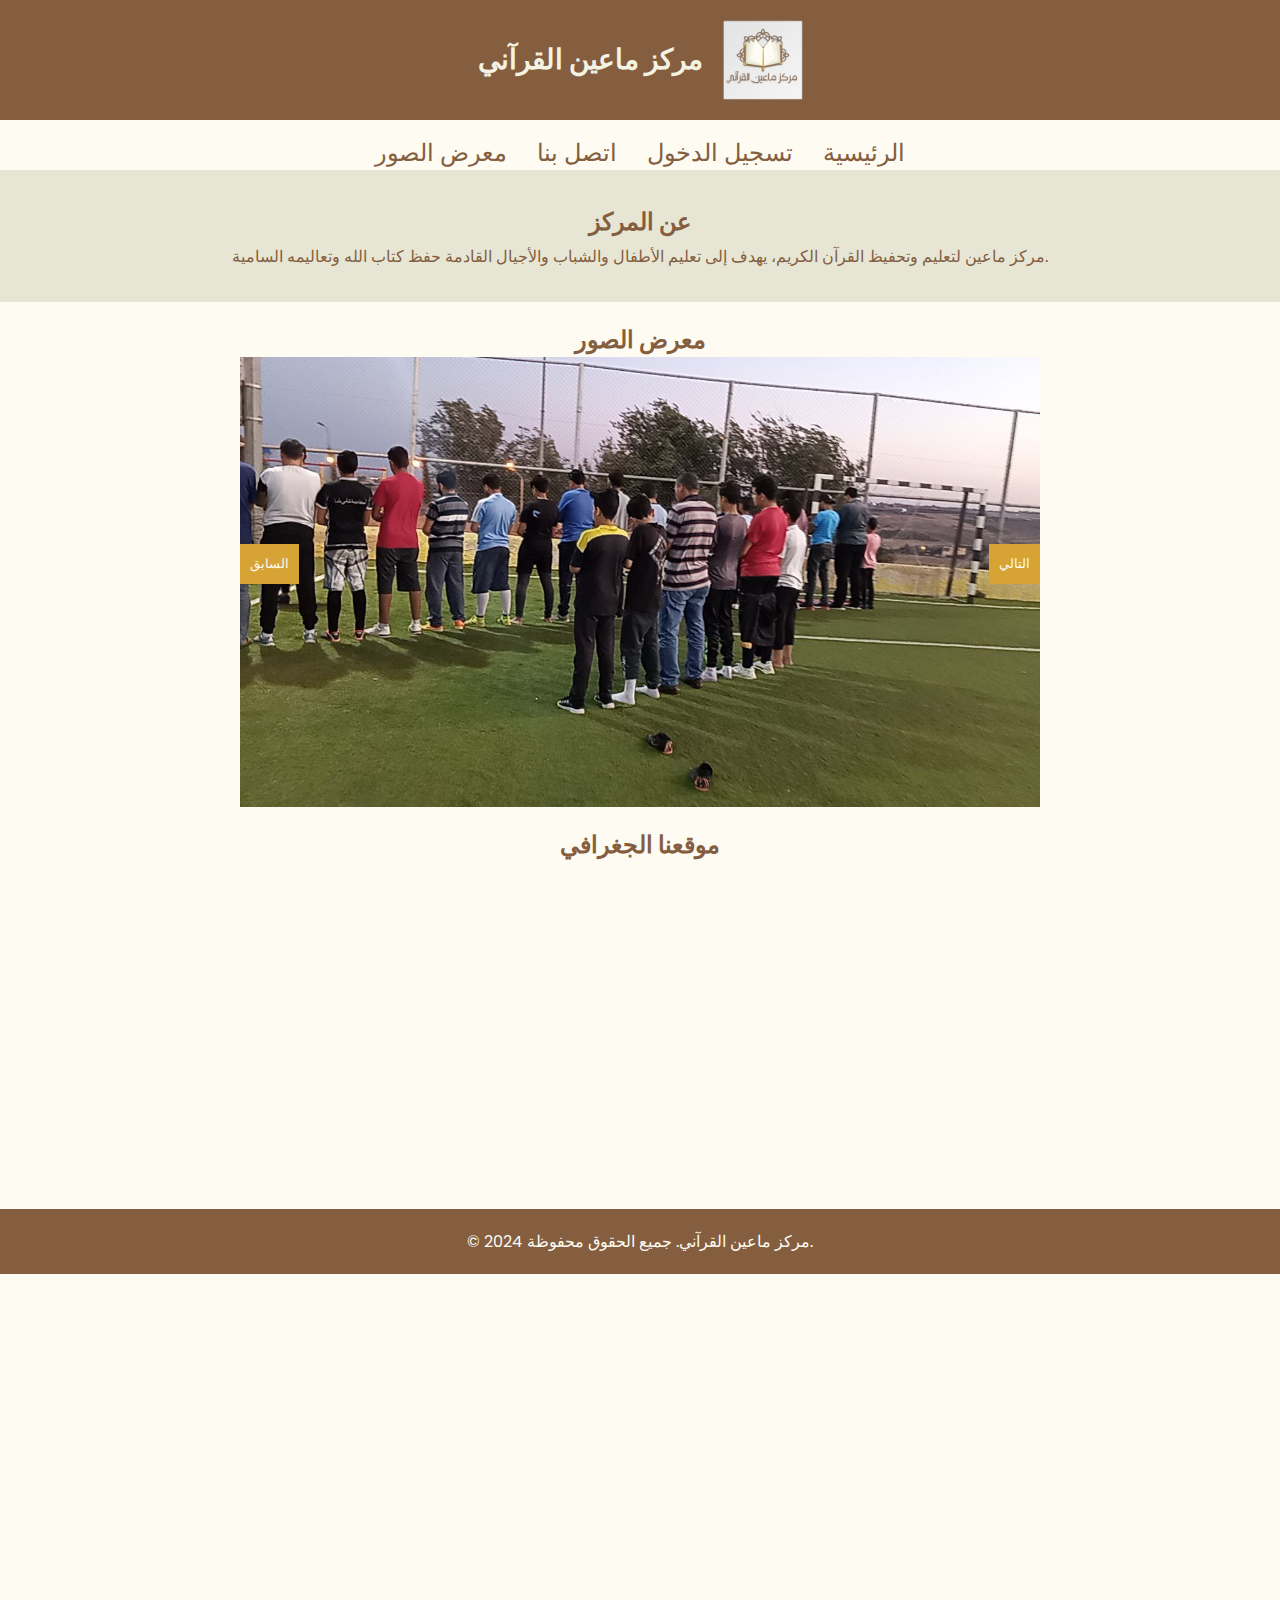
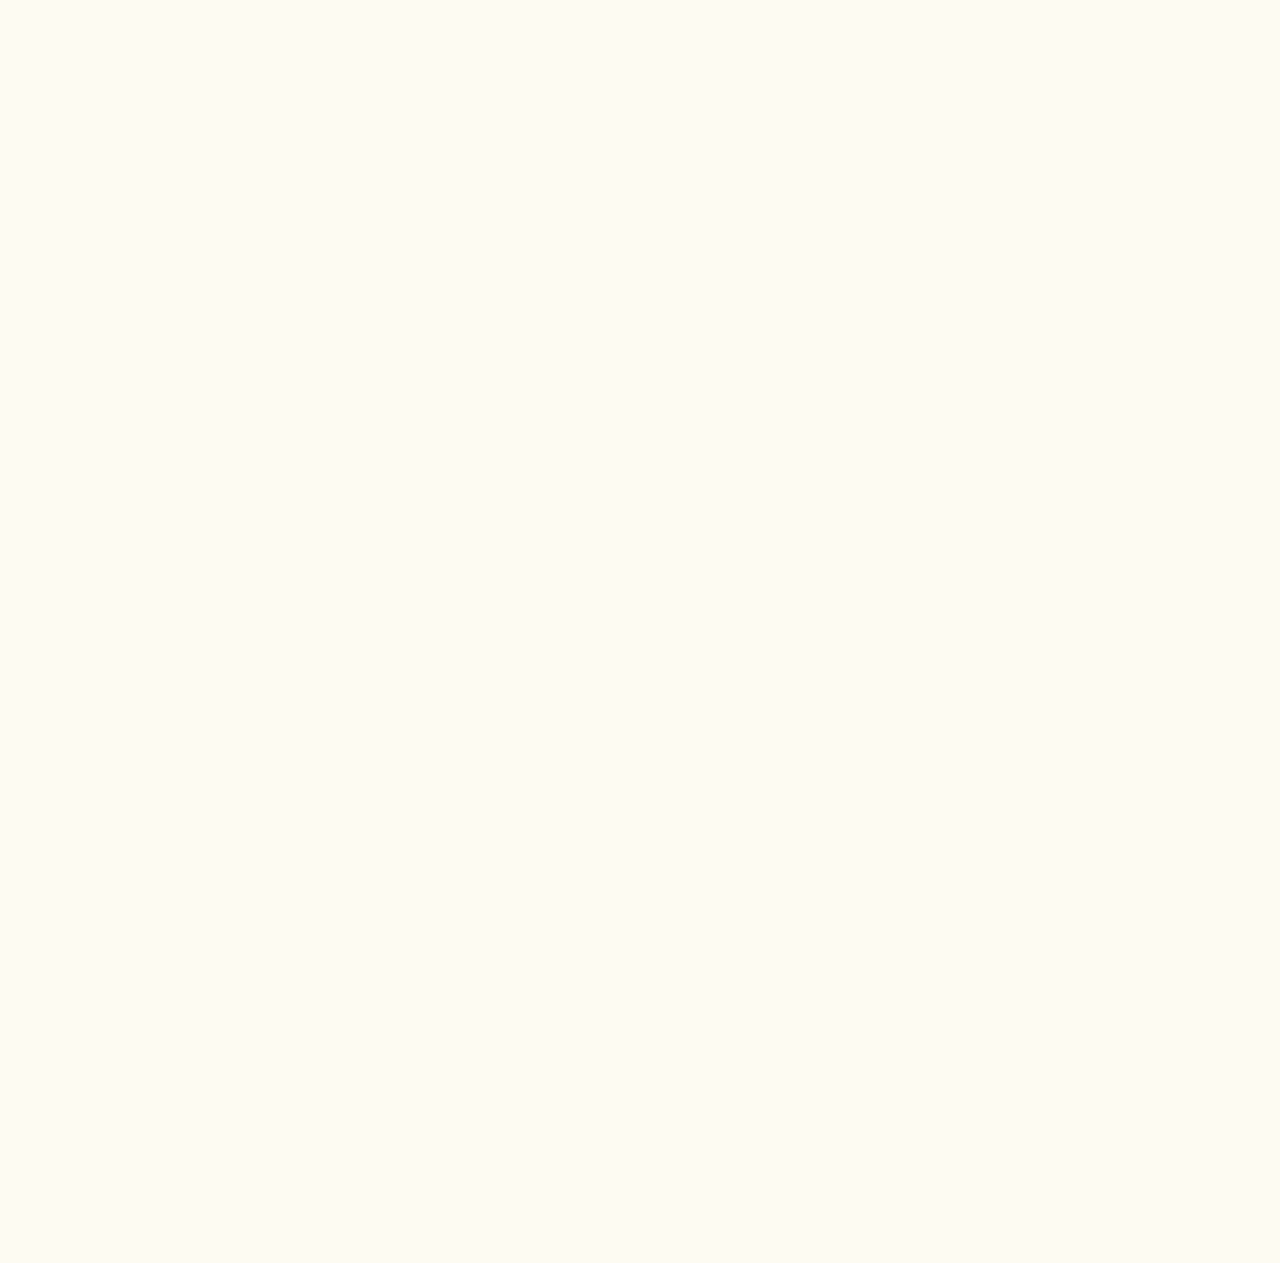
==== 0799526154.html @ 7180acee "update 0.7" ====
<!DOCTYPE html>
<html lang="ar">
<head>
    <meta charset="UTF-8">
    <meta name="viewport" content="width=device-width, initial-scale=1.0">
    <title>مركز ماعين القرآني</title>
    <link href="https://fonts.googleapis.com/css2?family=Amiri&display=swap" rel="stylesheet">
    
    <link rel="stylesheet" href="style.css" />
    
</head>
        <style>
            /* إخفاء المحتوى في البداية */
            #protected-content {
                display: none;
            }
            
        </style>
        <script>
            function checkPassword() {
                var password = prompt("الرجاء إدخال كلمة المرور:");
                
                // تحقق من كلمة المرور
                if (password === "12345") {
                    // إذا كانت كلمة المرور صحيحة، عرض المحتوى
                    document.getElementById('protected-content').style.display = 'block';
                } else {
                    // إعادة توجيه المستخدم أو إعطاء رسالة خطأ
                    alert("كلمة المرور خاطئة!");
                    window.location.href = "/"; // يمكنك تغيير الرابط إلى المكان الذي ترغب في تحويله
                }
            }
</script>
<body  dir="rtl" onload="checkPassword()">
    <div id="protected-content">
<header>
    
    <img src="logo.png" alt="شعار مركز ماعين القرآني">
    <h1>مركز ماعين القرآني</h1>
</header>

<nav>
    <ul>
        <li><a href="/">الرئيسية</a></li>
        <li><a href="/Login">تسجيل الدخول</a></li>
        <li><a href="/Contact">اتصل بنا</a></li>
        <li><a href="/Gallery">معرض الصور</a></li>
    </ul>
</nav>

<section id="about">
    <h2>الطالب حسام أمجد السنيان:</h2>
    <nav>   

    <iframe src="https://docs.google.com/spreadsheets/d/e/2PACX-1vSfB8CyplSW6MCRlagRYNAlghiroYsqU8K7P9tEtxO1BAUDViLFbdOiQ219de32pkStcpHiZs7lwDN7/pubhtml?gid=694310649&amp;single=true&amp;widget=true&amp;headers=false"></iframe>
</nav>

    <h2>هل المعلومات غير واضحة؟</h2>  
    <ul>
        <li> 1. جرب تنزيل الملف <a href="https://docs.google.com/spreadsheets/d/e/2PACX-1vSfB8CyplSW6MCRlagRYNAlghiroYsqU8K7P9tEtxO1BAUDViLFbdOiQ219de32pkStcpHiZs7lwDN7/pub?output=pdf">تنزيل المعلومات</a></li>
        <li> 2. إذا كنت تسنخدم الهاتف جرب التدوير بالعرض</li>
    </ul>
</section>


<footer>
    <p>&copy; 2024 مركز ماعين القرآني. جميع الحقوق محفوظة.</p>
</footer>

<script>
    const images = document.querySelectorAll('#slider img');
    let currentIndex = 0;

    function showImage(index) {
        images.forEach((img, i) => {
            img.classList.toggle('active', i === index);
        });
    }

    document.getElementById('next').addEventListener('click', () => {
        currentIndex = (currentIndex + 1) % images.length;
        showImage(currentIndex);
    });

    document.getElementById('prev').addEventListener('click', () => {
        currentIndex = (currentIndex - 1 + images.length) % images.length;
        showImage(currentIndex);
    });

    setInterval(() => {
        currentIndex = (currentIndex + 1) % images.length;
        showImage(currentIndex);
    }, 3000);
</script>
    </div>
</body>
</html>
---- style.css ----
@import url("https://fonts.googleapis.com/css2?family=Poppins:wght@400;500;600;700&display=swap");
* {
  margin: 0;
  padding: 0;
  box-sizing: border-box;
  font-family: "Poppins", sans-serif;
}
body {
    font-family: 'Amiri', serif;
    background-color: #fdfbf2; /* لون الخلفية العام */
    color: #845e3e; /* لون النص الرئيسي */
    margin: 0;
    padding: 0;
    text-align: center;
}

header {
    background-color: #845e3e; /* لون الترويسة */
    padding: 20px;
    color: #fdfbf2; /* لون النص في الترويسة */
    display: flex;
    align-items: center;
    justify-content: center;
    position: relative;
}

header img {
    width: 80px;
    height: auto;
    margin-left: 20px;
}

header h1 {
    font-size: 28px;
    margin: 0;
    color: #f4f3e3; /* لون العنوان */
}

nav ul {
    list-style-type: none;
    padding: 0;
    margin: 0;
    display: flex;
    justify-content: center;
    margin-top: 15px;
    direction: rtl;
}

nav ul li {
    margin: 0 15px;
}

nav ul li a {
    color: #845e3e; /* لون الروابط */
    text-decoration: none;
    font-size: 24px;
}

#about {
    padding: 30px;
    background-color: #e7e6d5; /* خلفية القسم */
    line-height: 1.8;
}

#slider {
    width: 100%;
    max-width: 800px;
    margin: 20px auto;
    position: relative;
}

#slider img {
    width: 100%;
    height: auto;
    display: none;
}

#slider img.active {
    display: block;
}

#slider .controls {
    position: absolute;
    top: 50%;
    width: 100%;
    display: flex;
    justify-content: space-between;
    transform: translateY(-50%);
}

#slider .controls button {
    background-color: #d6a334; /* لون أزرار التحكم بالصور */
    border: none;
    color: #fdfbf2;
    padding: 10px;
    cursor: pointer;
}

footer {
    background-color: #845e3e;
    padding: 20px;
    color: #fdfbf2;
}

footer a {
    color: #d9ca5e;
    text-decoration: none;
}

iframe {
    width: 100%;
    max-width: 800px;
    height: 300px;
    border: none;
    margin: 20px 0;
}

@media (max-width: 600px) {
    nav ul {
        flex-direction: column;
    }

    nav ul li {
        margin-bottom: 10px;
    }
}
::selection {
  background: rgba(26, 188, 156, 0.3);
}
.wrapper {
  width: 100%;
  background: #fff;
  border-radius: 5px;
  box-shadow: 0px 4px 10px 1px rgba(0, 0, 0, 0.1);
  direction: rtl;
  text-align: center;
}
.wrapper .title {
  height: 120px;
  background: #845e3e;
  border-radius: 5px 5px 0 0;
  color: #fff;
  font-size: 30px;
  font-weight: 600;
  display: flex;
  align-items: center;
  justify-content: center;
}
.wrapper form {
  padding: 25px 35px;
}
.wrapper form .row {
  height: 60px;
  margin-top: 15px;
  position: relative;
}
.wrapper form .row input {
  height: 100%;
  width: 100%;
  outline: none;
  padding-left: 70px;
  border-radius: 5px;
  border: 1px solid lightgrey;
  font-size: 18px;
  transition: all 0.3s ease;
  text-align: center;
}
form .row input:focus {
  border-color: #845e3e;
}
form .row input::placeholder {
  color: #999;
}
.wrapper form .row i {
  position: absolute;
  width: 55px;
  height: 100%;
  color: #fff;
  font-size: 22px;
  background: #845e3e;
  border: 1px solid #845e3e;
  border-radius: 5px 0 0 5px;
  display: flex;
  align-items: center;
  justify-content: center;
}
.wrapper form .pass {
  margin-top: 12px;
}
.wrapper form .pass a {
  color: #845e3e;
  font-size: 17px;
  text-decoration: none;
}
.wrapper form .pass a:hover {
  text-decoration: underline;
}
.wrapper form .button input {
  margin-top: 20px;
  color: #fff;
  font-size: 20px;
  font-weight: 500;
  padding-left: 0px;
  background: #845e3e;
  border: 1px solid #845e3e;
  cursor: pointer;
}
form .button input:hover {
  background: #845e3e;
}
.wrapper form .signup-link {
  text-align: center;
  margin-top: 45px;
  font-size: 17px;
}
.wrapper form .signup-link a {
  color: #845e3e;
  text-decoration: none;
}
form .signup-link a:hover {
  text-decoration: underline;
}
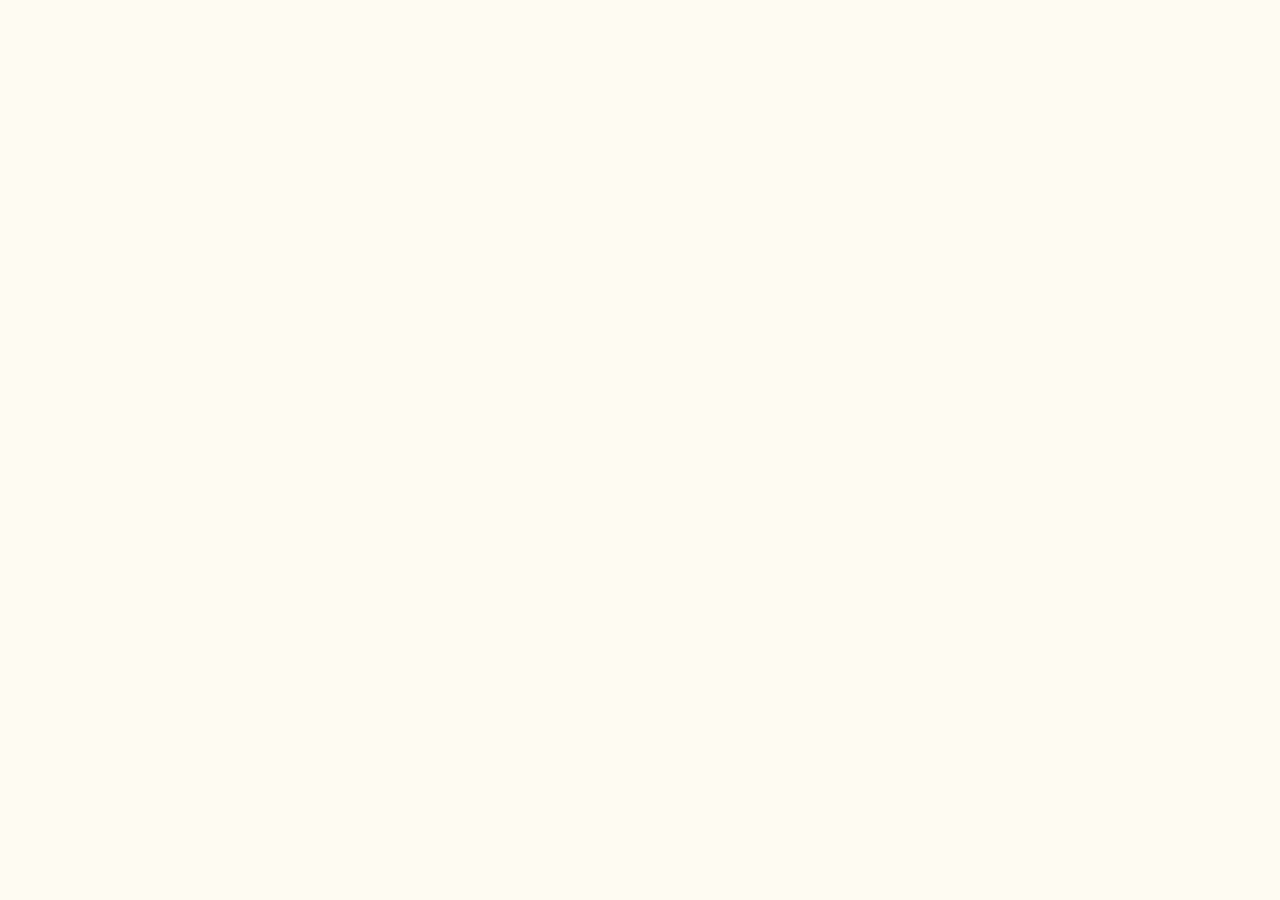
==== commit c2e92f61: "Update 0799526154.html" ====
--- a/0799526154.html
+++ b/0799526154.html
@@ -16,21 +16,7 @@
             }
             
         </style>
-        <script>
-            function checkPassword() {
-                var password = prompt("الرجاء إدخال كلمة المرور:");
-                
-                // تحقق من كلمة المرور
-                if (password === "12345") {
-                    // إذا كانت كلمة المرور صحيحة، عرض المحتوى
-                    document.getElementById('protected-content').style.display = 'block';
-                } else {
-                    // إعادة توجيه المستخدم أو إعطاء رسالة خطأ
-                    alert("كلمة المرور خاطئة!");
-                    window.location.href = "/"; // يمكنك تغيير الرابط إلى المكان الذي ترغب في تحويله
-                }
-            }
-</script>
+        
 <body  dir="rtl" onload="checkPassword()">
     <div id="protected-content">
 <header>
@@ -52,7 +38,7 @@
     <h2>الطالب حسام أمجد السنيان:</h2>
     <nav>   
 
-    <iframe src="https://docs.google.com/spreadsheets/d/e/2PACX-1vSfB8CyplSW6MCRlagRYNAlghiroYsqU8K7P9tEtxO1BAUDViLFbdOiQ219de32pkStcpHiZs7lwDN7/pubhtml?gid=694310649&amp;single=true&amp;widget=true&amp;headers=false"></iframe>
+    <iframe src="https://script.google.com/macros/s/AKfycbxm8c5xxugUKVURIgNK3gqLmHpkVYEaBi_m3P61OXli9orJ6BBPiQIxj00VSPMWvnQzlQ/exec"></iframe>
 </nav>
 
     <h2>هل المعلومات غير واضحة؟</h2>  
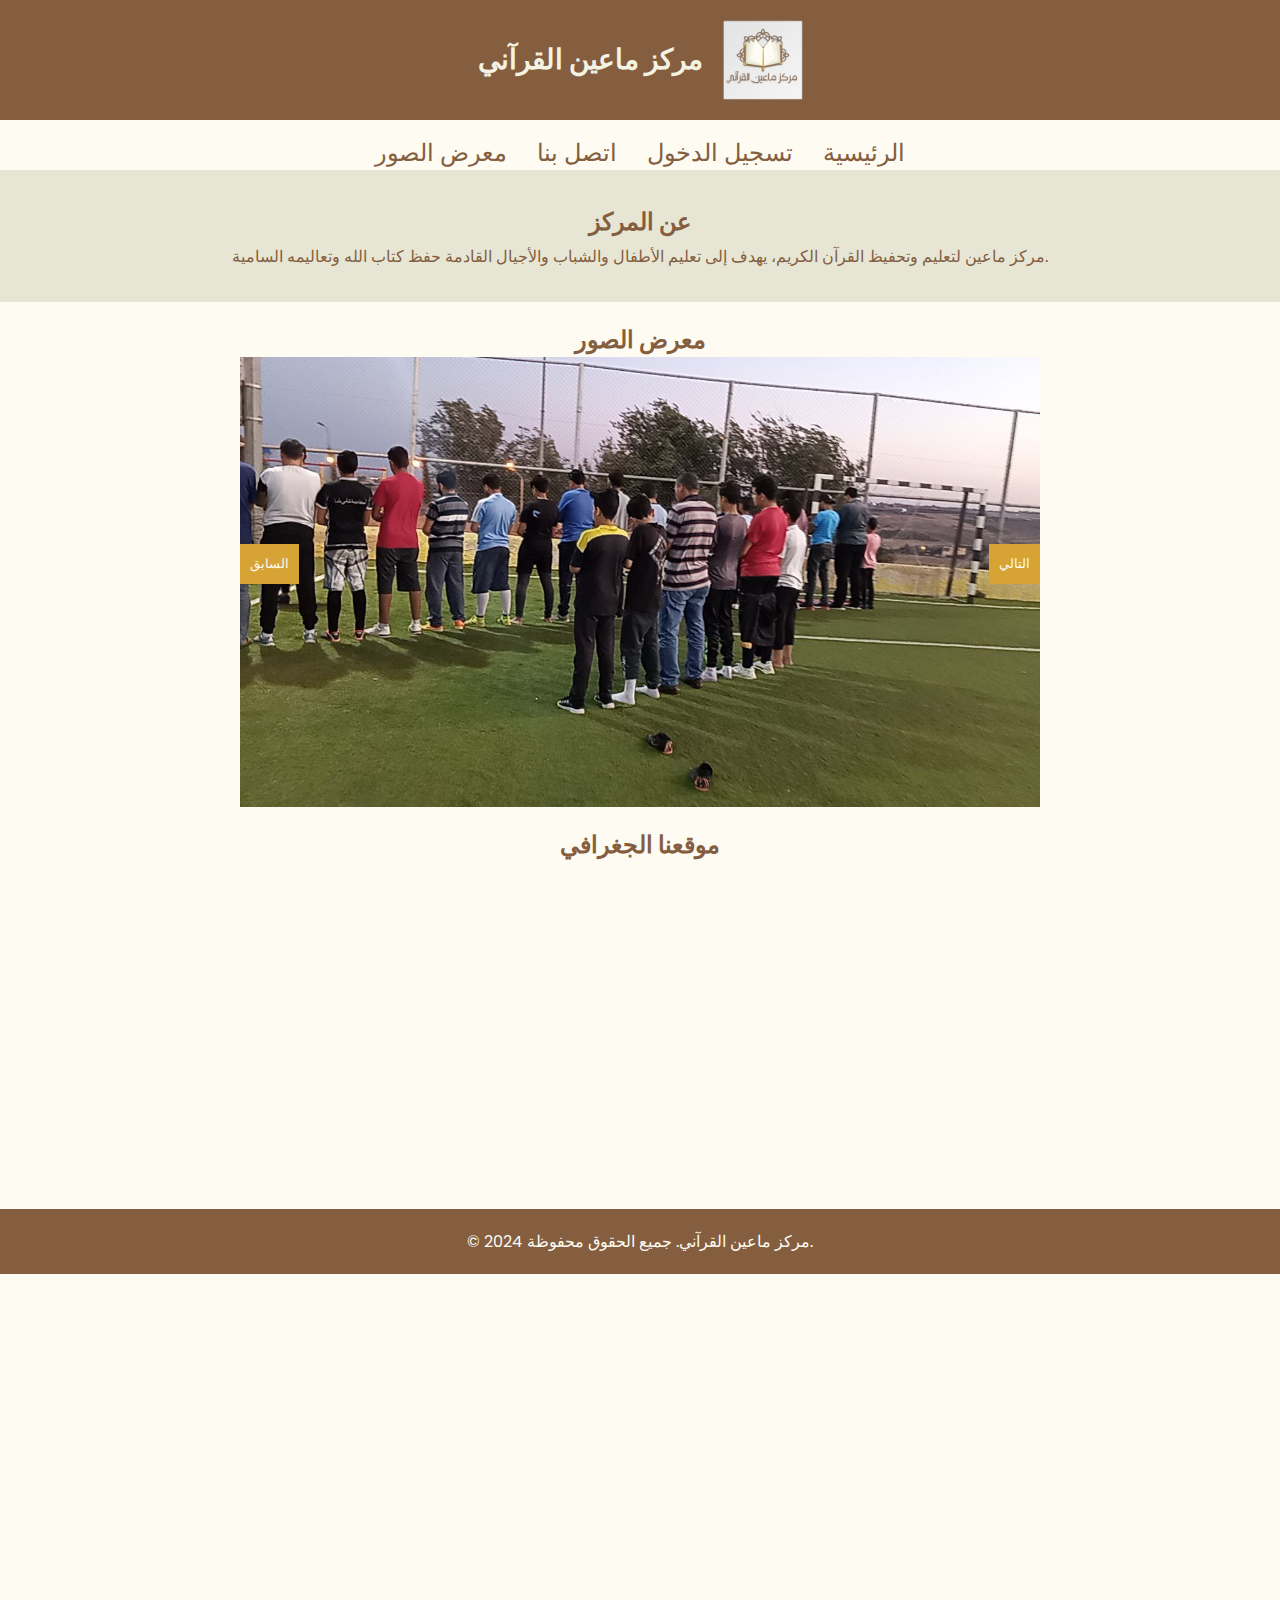
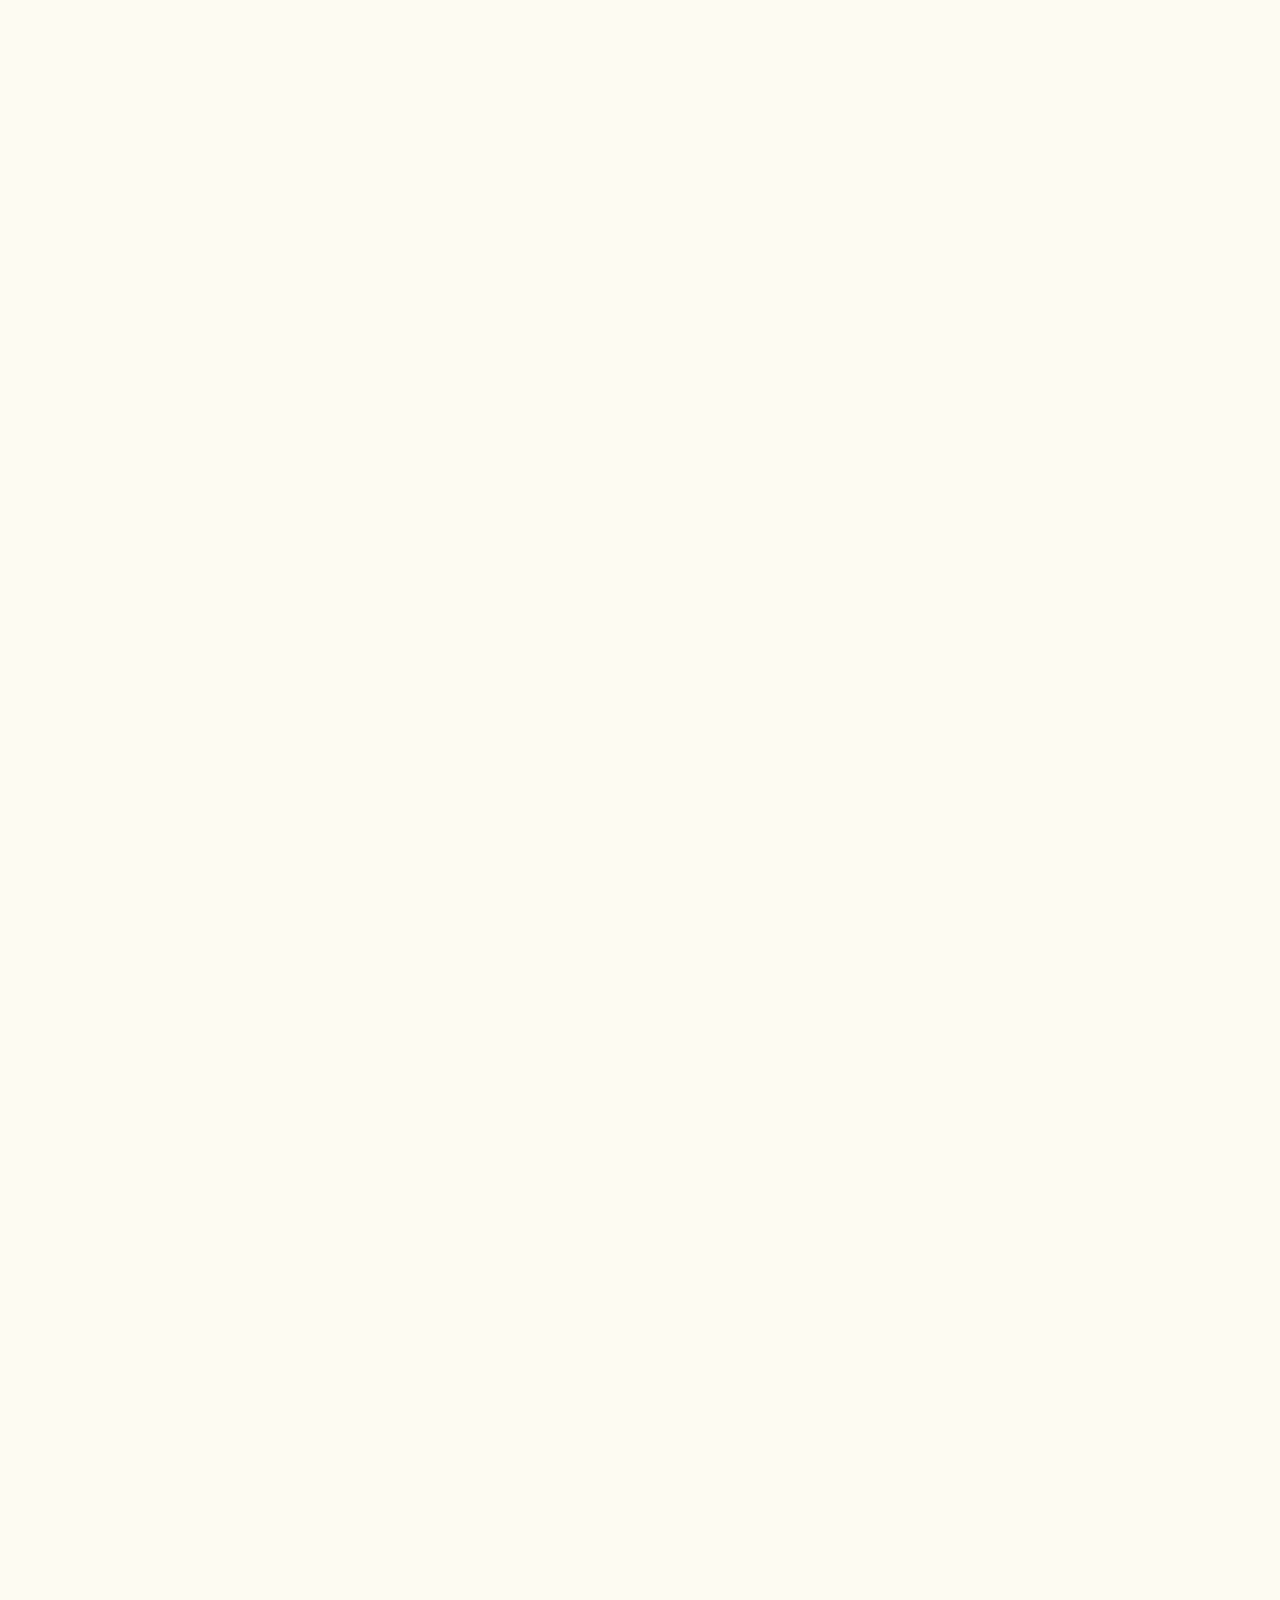
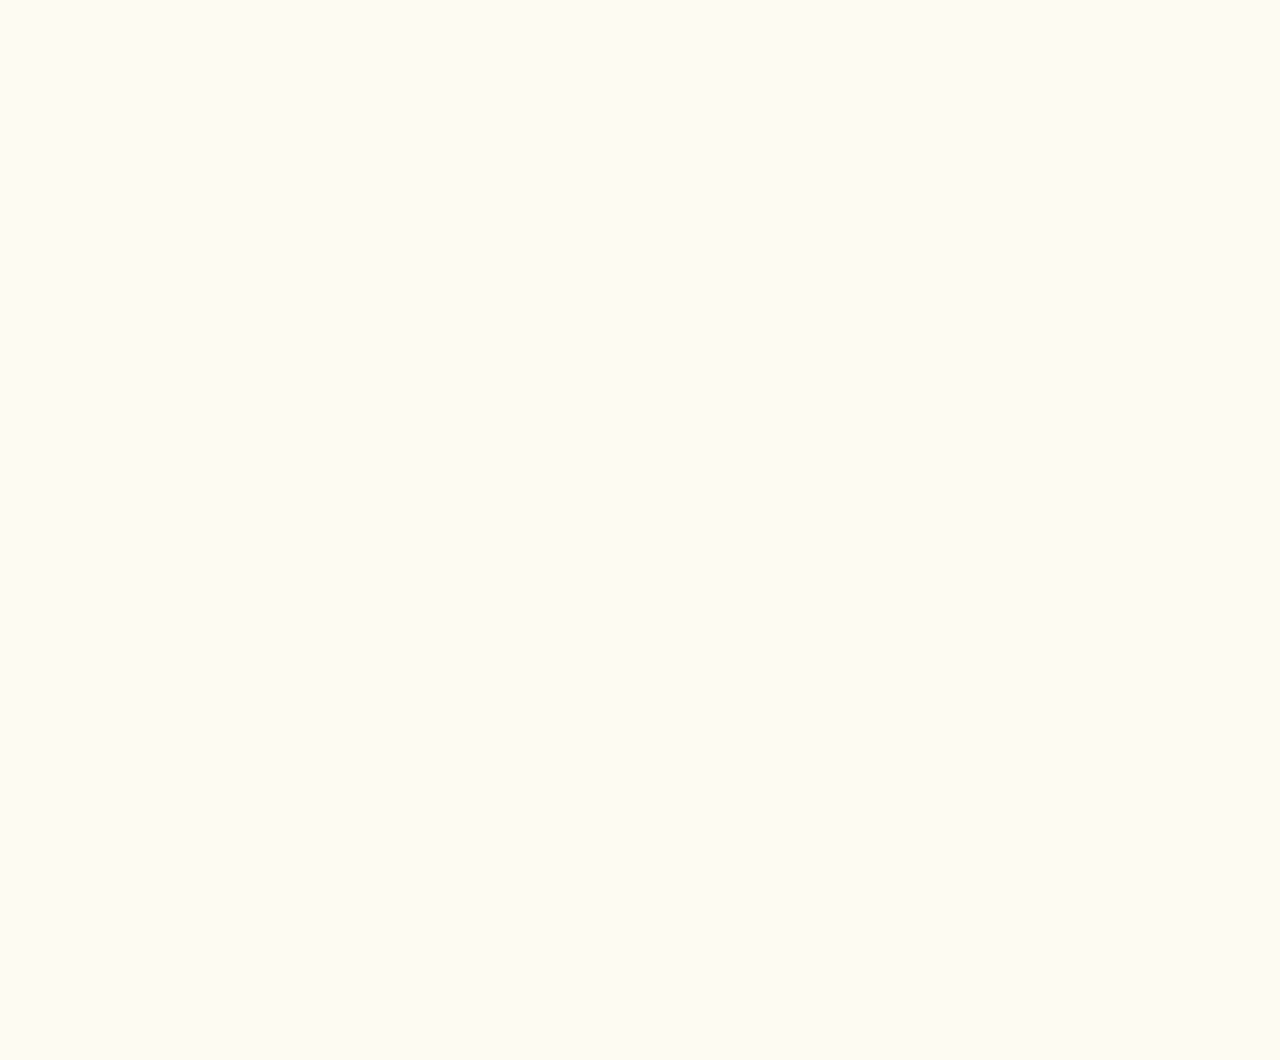
==== commit 0747e0c7: "Update 0799526154.html" ====
--- a/0799526154.html
+++ b/0799526154.html
@@ -16,7 +16,21 @@
             }
             
         </style>
-        
+        <script>
+            function checkPassword() {
+                var password = prompt("الرجاء إدخال كلمة المرور:");
+                
+                // تحقق من كلمة المرور
+                if (password === "12345") {
+                    // إذا كانت كلمة المرور صحيحة، عرض المحتوى
+                    document.getElementById('protected-content').style.display = 'block';
+                } else {
+                    // إعادة توجيه المستخدم أو إعطاء رسالة خطأ
+                    alert("كلمة المرور خاطئة!");
+                    window.location.href = "/"; // يمكنك تغيير الرابط إلى المكان الذي ترغب في تحويله
+                }
+            }
+</script>
 <body  dir="rtl" onload="checkPassword()">
     <div id="protected-content">
 <header>
@@ -38,8 +52,8 @@
     <h2>الطالب حسام أمجد السنيان:</h2>
     <nav>   
 
-    <iframe src="https://script.google.com/macros/s/AKfycbxm8c5xxugUKVURIgNK3gqLmHpkVYEaBi_m3P61OXli9orJ6BBPiQIxj00VSPMWvnQzlQ/exec"></iframe>
-</nav>
+        <iframe src="https://script.google.com/macros/s/AKfycbxm8c5xxugUKVURIgNK3gqLmHpkVYEaBi_m3P61OXli9orJ6BBPiQIxj00VSPMWvnQzlQ/exec"></iframe>
+    </nav>
 
     <h2>هل المعلومات غير واضحة؟</h2>  
     <ul>
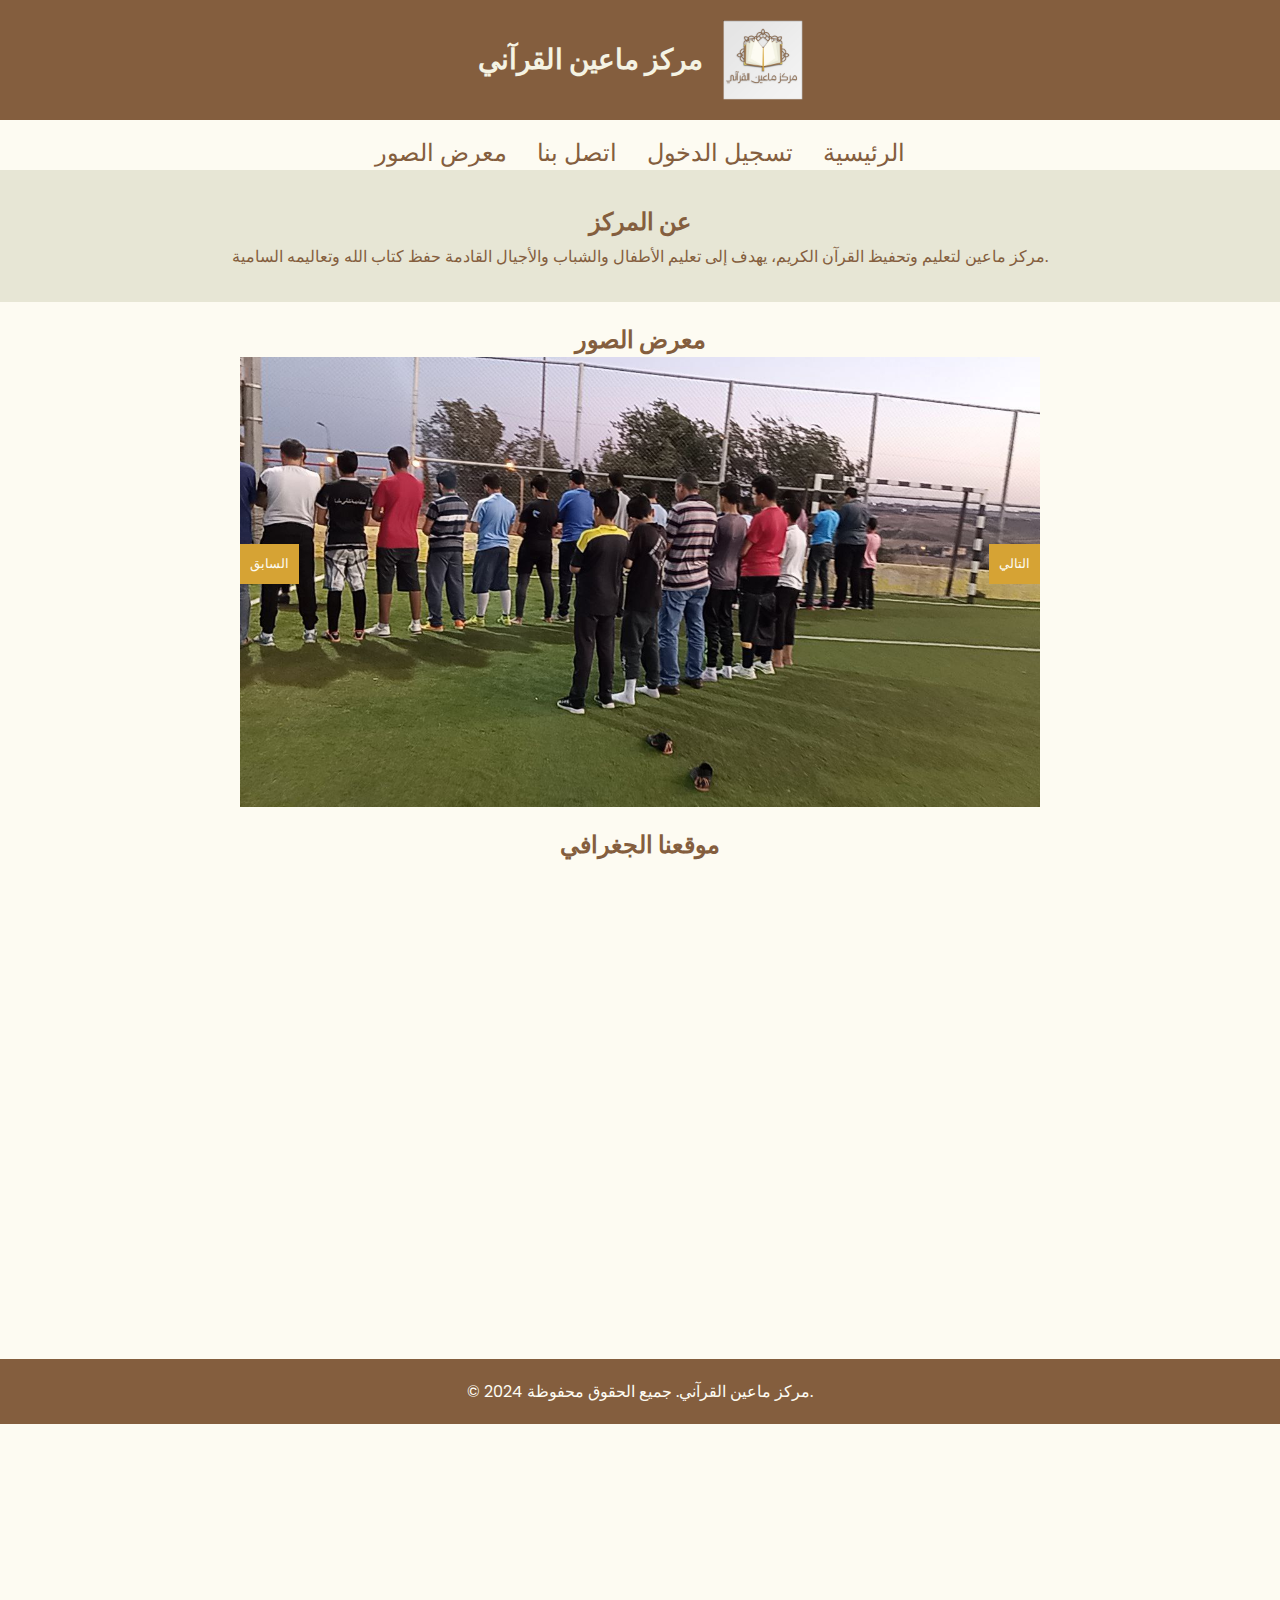
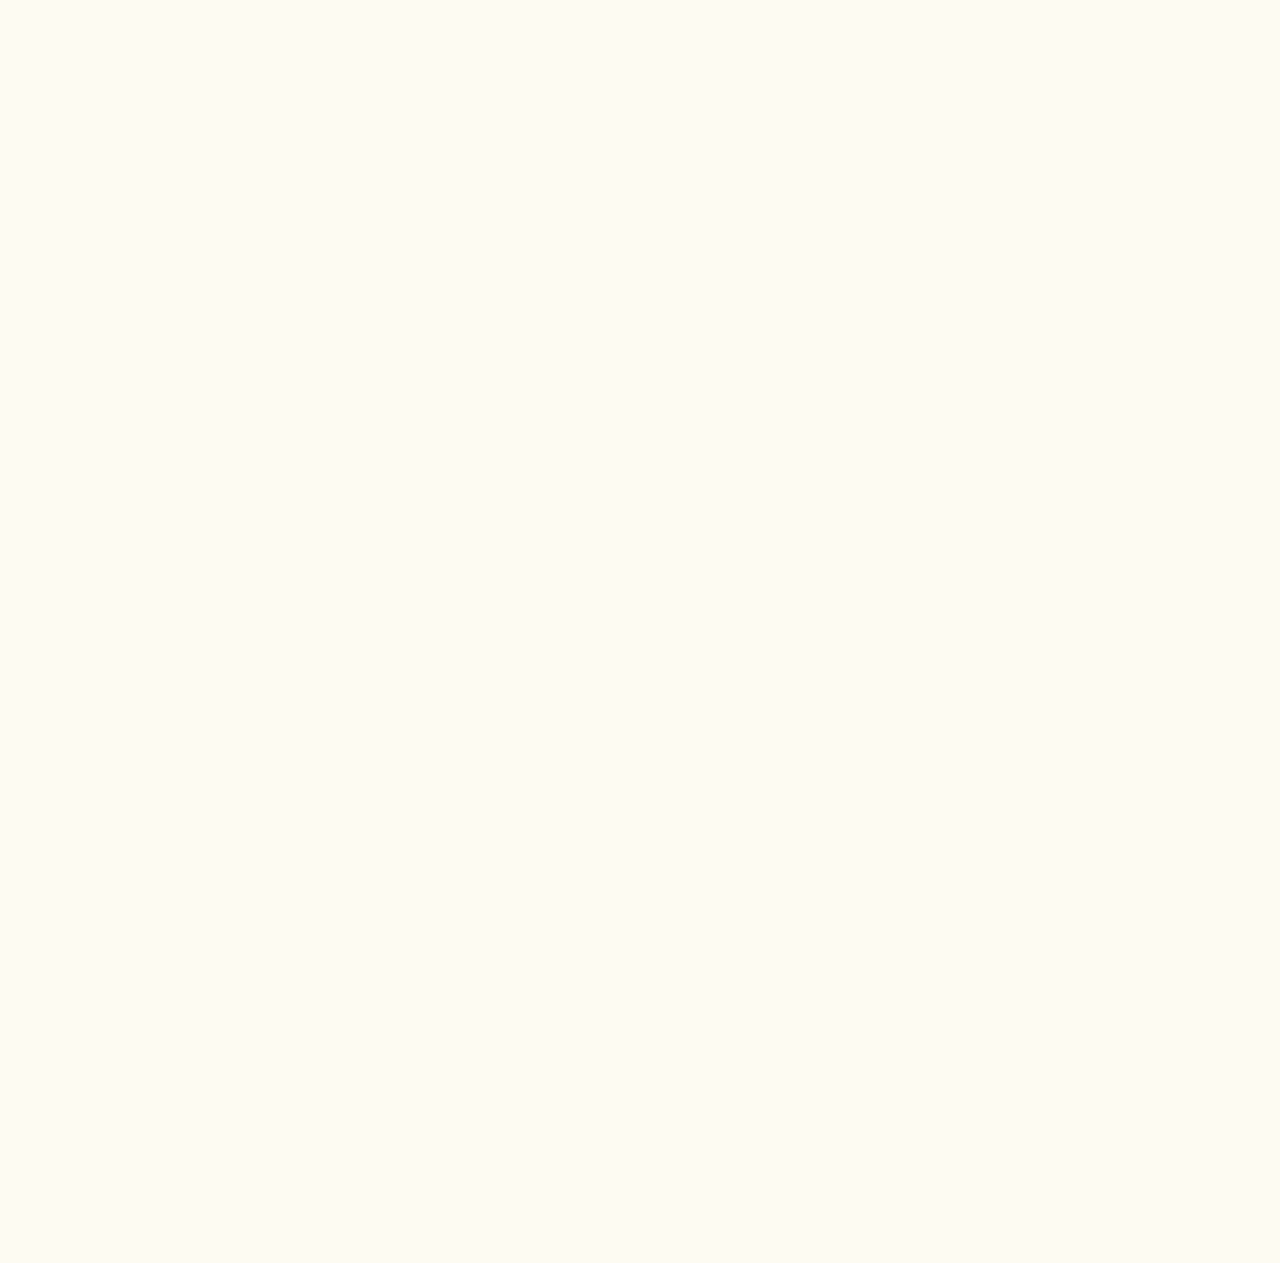
==== commit 52cbc135: "update 0.8" ====
--- a/0799526154.html
+++ b/0799526154.html
@@ -9,13 +9,6 @@
     <link rel="stylesheet" href="style.css" />
     
 </head>
-        <style>
-            /* إخفاء المحتوى في البداية */
-            #protected-content {
-                display: none;
-            }
-            
-        </style>
         <script>
             function checkPassword() {
                 var password = prompt("الرجاء إدخال كلمة المرور:");
@@ -67,31 +60,6 @@
     <p>&copy; 2024 مركز ماعين القرآني. جميع الحقوق محفوظة.</p>
 </footer>
 
-<script>
-    const images = document.querySelectorAll('#slider img');
-    let currentIndex = 0;
-
-    function showImage(index) {
-        images.forEach((img, i) => {
-            img.classList.toggle('active', i === index);
-        });
-    }
-
-    document.getElementById('next').addEventListener('click', () => {
-        currentIndex = (currentIndex + 1) % images.length;
-        showImage(currentIndex);
-    });
-
-    document.getElementById('prev').addEventListener('click', () => {
-        currentIndex = (currentIndex - 1 + images.length) % images.length;
-        showImage(currentIndex);
-    });
-
-    setInterval(() => {
-        currentIndex = (currentIndex + 1) % images.length;
-        showImage(currentIndex);
-    }, 3000);
-</script>
     </div>
 </body>
 </html>
--- a/style.css
+++ b/style.css
@@ -109,8 +109,6 @@
 
 iframe {
     width: 100%;
-    max-width: 800px;
-    height: 300px;
     border: none;
     margin: 20px 0;
 }
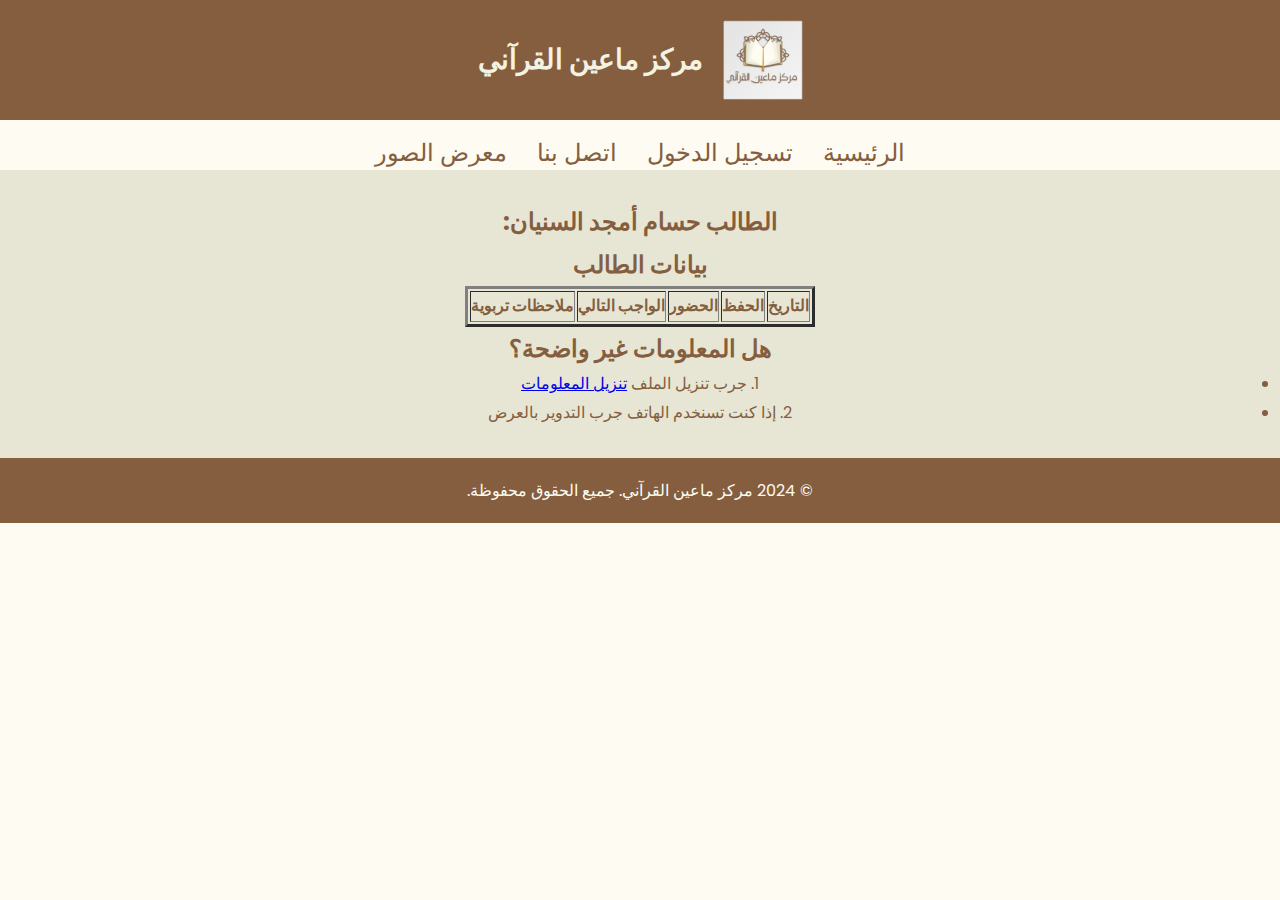
==== commit ad8a36a7: "update 0.9" ====
--- a/0799526154.html
+++ b/0799526154.html
@@ -9,23 +9,55 @@
     <link rel="stylesheet" href="style.css" />
     
 </head>
-        <script>
-            function checkPassword() {
-                var password = prompt("الرجاء إدخال كلمة المرور:");
-                
-                // تحقق من كلمة المرور
-                if (password === "12345") {
-                    // إذا كانت كلمة المرور صحيحة، عرض المحتوى
-                    document.getElementById('protected-content').style.display = 'block';
-                } else {
-                    // إعادة توجيه المستخدم أو إعطاء رسالة خطأ
-                    alert("كلمة المرور خاطئة!");
-                    window.location.href = "/"; // يمكنك تغيير الرابط إلى المكان الذي ترغب في تحويله
-                }
-            }
-</script>
-<body  dir="rtl" onload="checkPassword()">
-    <div id="protected-content">
+
+<script>
+    // دالة لتنسيق التاريخ
+    function formatDate(dateString) {
+      const date = new Date(dateString);
+      if (!isNaN(date.getTime())) {
+        // استخراج اليوم، الشهر، والسنة
+        let day = date.getDate();
+        let month = date.getMonth() + 1; // الأشهر في JavaScript تبدأ من 0
+        let year = date.getFullYear();
+
+        // تنسيق اليوم والشهر ليظهروا دائمًا برقمين
+        day = day < 10 ? '0' + day : day;
+        month = month < 10 ? '0' + month : month;
+
+        // إرجاع التاريخ بالتنسيق "DD/MM/YYYY"
+        return year + '/' + month + '/' + day;
+      }
+      return dateString; // إذا لم تكن القيمة تاريخًا، يتم إرجاع القيمة الأصلية
+    }
+
+    async function fetchStudentData() {
+      const response = await fetch('https://script.google.com/macros/s/AKfycbxffMfNkCqNHRvGkcBAzZUI3FrB1HgOoTgXBvroysC45fQ3bobp8IjFOJwjETArnRl8Wg/exec');
+      const jsonData = await response.json(); // تحويل البيانات إلى JSON
+
+      // عرض البيانات في صفحة HTML
+      const table = document.getElementById('studentTable');
+      jsonData.forEach(row => {
+        const tr = document.createElement('tr');
+        for (const key in row) {
+          const td = document.createElement('td');
+          
+          // التحقق مما إذا كانت الخلية تحتوي على تاريخ (يمكنك التحقق بناءً على اسم العمود)
+          if (key === "التاريخ") {
+            td.textContent = formatDate(row[key]); // تطبيق تنسيق التاريخ
+          } else {
+            td.textContent = row[key]; // عرض البيانات بشكل عادي
+          }
+
+          tr.appendChild(td);
+        }
+        table.appendChild(tr);
+      });
+    }
+
+    window.onload = fetchStudentData;
+  </script>
+<body  dir="rtl">
+    <div>
 <header>
     
     <img src="logo.png" alt="شعار مركز ماعين القرآني">
@@ -45,8 +77,19 @@
     <h2>الطالب حسام أمجد السنيان:</h2>
     <nav>   
 
-        <iframe src="https://script.google.com/macros/s/AKfycbxm8c5xxugUKVURIgNK3gqLmHpkVYEaBi_m3P61OXli9orJ6BBPiQIxj00VSPMWvnQzlQ/exec"></iframe>
-    </nav>
+        <center>
+            <h2>بيانات الطالب</h2>
+            <table id="studentTable" border="3" cellpadding="5px">
+              <tr>
+                <th>التاريخ</th>
+                <th>الحفظ</th>
+                <th>الحضور</th>
+                <th>الواجب التالي</th>
+                <th>ملاحظات تربوية</th>
+              </tr>
+            </table>
+          </center>
+        </nav>
 
     <h2>هل المعلومات غير واضحة؟</h2>  
     <ul>
